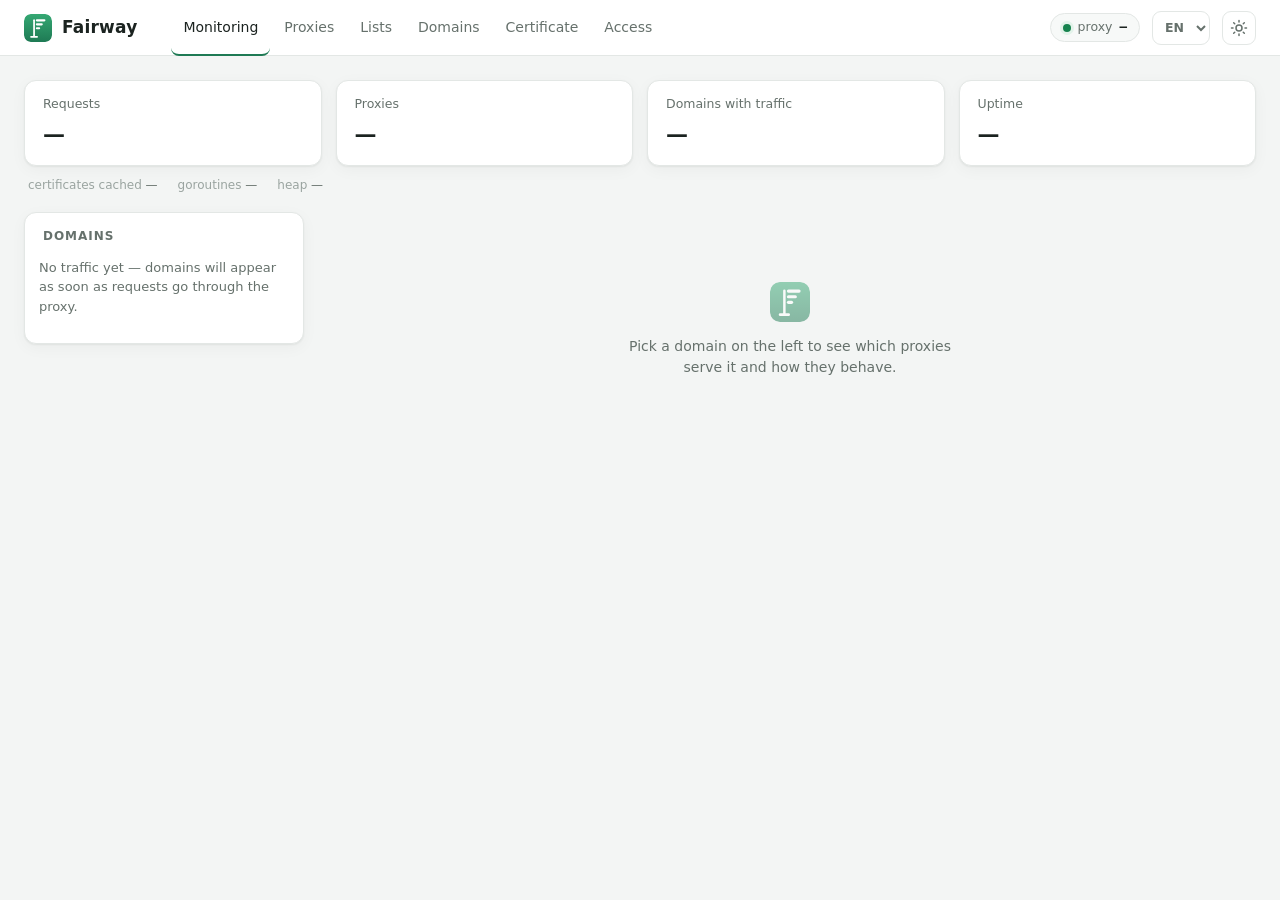
==== internal/admin/web/index.html @ c1be3224 "Ссылка с токеном снова работает: токен разбирается и на странице панели В 0.2.0 страница панели стал" ====
<!DOCTYPE html>
<html lang="en">
<head>
  <meta charset="utf-8">
  <meta name="viewport" content="width=device-width, initial-scale=1">
  <title>Fairway</title>
  <link rel="icon" type="image/svg+xml" href="icon.svg">
  <link rel="icon" type="image/png" sizes="32x32" href="favicon.png">
  <link rel="stylesheet" href="style.css">
  <script>
    // Theme is chosen before the first paint, otherwise the page flashes light.
    try {
      const saved = localStorage.getItem('fairway-theme');
      if (saved === 'dark' || saved === 'light') document.documentElement.dataset.theme = saved;
    } catch (e) {}
  </script>
</head>
<body>
  <!-- The sign-in screen. The panel shell is served without a token so that
       there is somewhere to type the password; it carries no data of its own. -->
  <div id="login" class="login-screen" hidden>
    <form class="login-card" id="login-form">
      <img class="login-icon" src="icon.svg" alt="">
      <h1>Fairway</h1>
      <p class="hint" id="login-lead" data-t>The panel is protected by a password.</p>
      <label class="field" id="login-password-field"><span data-t>Password</span>
        <input type="password" name="password" autocomplete="current-password">
      </label>
      <label class="field" id="login-token-field" hidden><span data-t>Token</span>
        <input type="password" name="token" autocomplete="off">
      </label>
      <p class="login-error" id="login-error" hidden></p>
      <button class="primary" type="submit" data-t>Sign in</button>
      <p class="hint" id="login-note" data-t>Or open the panel by the link with the token that fairway prints to the log on start.</p>
    </form>
  </div>

  <!-- The markup is written in English. Elements marked data-t (text),
       data-t-html (text with inline markup), data-t-placeholder and
       data-t-title are translated by i18n.js from the current text, which
       serves as the dictionary key. -->
  <header class="top">
    <a class="brand" href="#monitor">
      <img class="brand-icon" src="icon.svg" alt="">
      <span class="brand-name">Fairway</span>
      <span class="brand-version" id="version"></span>
    </a>
    <nav class="tabs">
      <button class="tab active" data-view="monitor" data-t>Monitoring</button>
      <button class="tab" data-view="proxies" data-t>Proxies</button>
      <button class="tab" data-view="lists" data-t>Lists</button>
      <button class="tab" data-view="rules" data-t>Domains</button>
      <button class="tab" data-view="cert" data-t>Certificate</button>
      <button class="tab" data-view="access" data-t>Access</button>
    </nav>
    <div class="top-right">
      <span class="chip live" data-t-title title="Proxy address: this is what goes into the browser or application settings">
        <i class="dot"></i> <span data-t>proxy</span> <b id="proxy-addr">—</b>
      </span>
      <select class="lang" id="lang-select" data-t-title title="Language of the panel and the log" aria-label="Language">
        <option value="en">EN</option>
        <option value="ru">RU</option>
      </select>
      <button class="icon-btn" id="theme-toggle" data-t-title title="Toggle theme" aria-label="Toggle theme">
        <svg class="sun" viewBox="0 0 24 24" width="18" height="18" fill="none" stroke="currentColor" stroke-width="2" stroke-linecap="round">
          <circle cx="12" cy="12" r="4"/><path d="M12 2v2M12 20v2M4.9 4.9l1.4 1.4M17.7 17.7l1.4 1.4M2 12h2M20 12h2M4.9 19.1l1.4-1.4M17.7 6.3l1.4-1.4"/>
        </svg>
        <svg class="moon" viewBox="0 0 24 24" width="18" height="18" fill="none" stroke="currentColor" stroke-width="2" stroke-linecap="round" stroke-linejoin="round">
          <path d="M21 12.8A9 9 0 1 1 11.2 3a7 7 0 0 0 9.8 9.8z"/>
        </svg>
      </button>
    </div>
  </header>

  <div id="config-error" class="banner error" hidden></div>
  <div id="config-readonly" class="banner notice" hidden data-t-html>
    The config was given with <code>-upstream</code> flags and there is nowhere to save it — the panel is read-only.
  </div>

  <!-- Monitoring -->
  <main id="view-monitor" class="page">
    <section class="tiles">
      <div class="tile"><span class="tile-label" data-t>Requests</span><b id="requests">—</b></div>
      <div class="tile"><span class="tile-label" data-t>Proxies</span><b id="proxies">—</b></div>
      <div class="tile"><span class="tile-label" data-t>Domains with traffic</span><b id="domains">—</b></div>
      <div class="tile"><span class="tile-label" data-t>Uptime</span><b id="uptime">—</b></div>
    </section>
    <p class="runtime">
      <span><span data-t>certificates cached</span> <b id="certs">—</b></span>
      <span><span data-t>goroutines</span> <b id="goroutines">—</b></span>
      <span><span data-t>heap</span> <b id="heap">—</b></span>
      <span id="ca-info"></span>
    </p>

    <div id="onboarding" class="card onboarding" hidden>
      <h2 data-t>Getting started</h2>
      <ol class="steps">
        <li id="step-proxies" data-t-html>
          <b>Add proxies.</b> The <a href="#proxies">Proxies</a> tab: one at a time or as a list from your provider's price sheet.
        </li>
        <li id="step-lists" data-t-html>
          <b>Group them into a list.</b> The <a href="#lists">Lists</a> tab: a list is a set of proxies within which Fairway picks the best one itself.
        </li>
        <li id="step-rules" data-t-html>
          <b>Bind domains to the list.</b> The <a href="#rules">Domains</a> tab: a rule for an exact domain, for <code>*.suffix</code>, or a default list for everything.
        </li>
        <li id="step-client">
          <span data-t-html><b>Send traffic.</b> Set the HTTP proxy in your browser or application to</span>
          <code id="onboarding-addr">—</code><span data-t>. As soon as requests flow, domains and measurements will appear here.</span>
        </li>
      </ol>
    </div>

    <div class="monitor-grid">
      <aside class="card domain-panel">
        <div class="card-head"><h2 data-t>Domains</h2><span class="hint" id="domains-count"></span></div>
        <p class="hint" id="domains-hint" data-t>No traffic yet — domains will appear as soon as requests go through the proxy.</p>
        <input class="filter domain-filter" id="domain-filter" type="search" data-t-placeholder placeholder="Search domains" hidden>
        <ul id="domain-list"></ul>
        <p class="hint" id="domains-empty" hidden data-t>Nothing matches the search.</p>
      </aside>

      <section class="detail">
        <div id="empty" class="empty">
          <img src="icon.svg" alt="" width="40" height="40">
          <p data-t>Pick a domain on the left to see which proxies serve it and how they behave.</p>
        </div>

        <div id="detail" hidden>
          <div class="detail-head">
            <h1 id="domain-title"></h1>
            <a class="ghost button-link small" id="rule-edit-link" href="#rules" data-t>Rule</a>
          </div>
          <div class="rule" id="rule"></div>

          <div class="card">
            <div class="card-head">
              <h2 data-t>Proxies for this domain</h2>
              <span class="hint" data-t>sorted by cost: best on top</span>
            </div>
            <div class="table-wrap">
              <table id="proxy-table">
                <thead>
                  <tr>
                    <th data-t>Proxy</th>
                    <th data-t>Status</th>
                    <th class="num" data-t data-t-title title="Connections right now">Now</th>
                    <th class="num" data-t data-t-title title="Average time to establish a connection to the target">Connect</th>
                    <th class="num" data-t data-t-title title="Average time to the first byte of the response">First byte</th>
                    <th class="num" data-t data-t-title title="Average download speed; measured on responses of 32 KB and above">Speed</th>
                    <th class="num" data-t data-t-title title="Share of failed requests">Errors</th>
                    <th class="num" data-t data-t-title title="How many seconds a 64 KB response would take through this proxy. Lower is better — this is the number the proxy is picked by">Cost</th>
                    <th class="num" data-t data-t-title title="Share of requests this proxy will get on the next pick, exploration included">Traffic share</th>
                  </tr>
                </thead>
                <tbody></tbody>
              </table>
            </div>
            <p class="hint table-note" data-t>A slow proxy stays in rotation with a small share. A banned one is switched off for this domain only and comes back by itself when the ban expires, or right away with “Unban”.</p>
          </div>

          <div class="card">
            <div class="card-head">
              <h2 data-t>Time to first byte</h2>
              <span class="hint" data-t>over recent requests, one line per proxy</span>
            </div>
            <div id="chart-wrap">
              <svg id="chart" preserveAspectRatio="none"></svg>
              <div id="chart-tip" class="chart-tip" hidden></div>
            </div>
            <div class="legend" id="legend"></div>
          </div>

          <div class="card">
            <div class="card-head"><h2 data-t>Live log</h2><span class="hint" data-t>last 40 requests, updates on its own</span></div>
            <div class="table-wrap">
              <table id="log-table">
                <thead>
                  <tr>
                    <th data-t>Time</th>
                    <th data-t>Proxy</th>
                    <th class="num" data-t>Status</th>
                    <th class="num" data-t>Connect</th>
                    <th class="num" data-t>First byte</th>
                    <th class="num" data-t>Size</th>
                    <th class="num" data-t>Total</th>
                  </tr>
                </thead>
                <tbody></tbody>
              </table>
            </div>
          </div>
        </div>
      </section>
    </div>
  </main>

  <!-- Proxies -->
  <div id="view-proxies" class="page settings" hidden>
    <div class="page-head">
      <h1 data-t>Proxies</h1>
      <span class="spacer"></span>
      <button class="primary" data-panel="proxy-form-card" data-t>Add proxy</button>
      <button data-panel="import-card" data-t>Import list</button>
      <button class="ghost reload-config" data-t>Re-read file</button>
    </div>
    <p class="page-lead"><span data-t>Upstreams that carry the traffic. On their own they are not assigned anywhere: first they are grouped into a list, and the list is bound to a domain. File:</span> <code class="config-note">config.json</code></p>

    <!-- Forms are collapsed above the table: with fifty proxies scrolling
         down to a form at the bottom every time gets old fast. -->
    <div class="card panel" id="proxy-form-card" hidden>
      <div class="card-head">
        <h2 id="proxy-form-title" data-t>Add proxy</h2>
        <span class="spacer"></span>
        <button type="button" class="ghost small" data-close="proxy-form-card" data-t>Close</button>
      </div>
      <form id="proxy-form">
        <div class="fields">
          <label class="field"><span data-t>Name</span>
            <input name="name" placeholder="p1" required>
          </label>
          <label class="field"><span data-t>Scheme</span>
            <select name="scheme">
              <option value="http">http</option>
              <option value="https">https</option>
              <option value="socks5">socks5</option>
            </select>
          </label>
          <label class="field field-wide"><span data-t>IP or host</span>
            <input name="host" placeholder="1.2.3.4" required>
          </label>
          <label class="field"><span data-t>Port</span>
            <input name="port" type="number" min="1" max="65535" placeholder="1080">
          </label>
        </div>
        <div class="fields">
          <label class="field"><span data-t>Login</span>
            <input name="login" data-t-placeholder placeholder="if required">
          </label>
          <label class="field"><span data-t>Password</span>
            <input name="password" type="password" data-t-placeholder placeholder="if required">
          </label>
          <label class="field"><span data-t>Country</span>
            <input name="country" placeholder="US" size="5">
          </label>
          <label class="field field-wide"><span data-t>Comment</span>
            <input name="comment" data-t-placeholder placeholder="e.g. paid until December">
          </label>
        </div>
        <div class="form-actions">
          <button class="primary" data-t>Save</button>
          <button type="button" class="ghost" id="proxy-form-cancel" hidden data-t>Cancel</button>
          <span class="hint" data-t-html>A whole connection string — <code>socks5://user:pass@1.2.3.4:1080</code> — can be pasted into “IP or host”, it will be split into fields.</span>
        </div>
      </form>
    </div>

    <div class="card panel" id="import-card" hidden>
      <div class="card-head">
        <h2 data-t>Import list</h2>
        <span class="spacer"></span>
        <button type="button" class="ghost small" data-close="import-card" data-t>Close</button>
      </div>
      <p class="hint" data-t-html>One proxy per line. Understands <code>1.2.3.4:1080</code>, <code>1.2.3.4:1080:login:password</code>, <code>login:password@1.2.3.4:1080</code> and full URLs with a scheme. Empty lines and lines starting with <code>#</code> are skipped.</p>
      <form id="import-form">
        <textarea name="text" rows="8" spellcheck="false"
          placeholder="1.2.3.4:1080:bob:secret&#10;5.6.7.8:1080:bob:secret&#10;socks5://9.9.9.9:9050"></textarea>
        <div class="fields">
          <label class="field"><span data-t>Default scheme</span>
            <select name="scheme">
              <option value="http">http</option>
              <option value="https">https</option>
              <option value="socks5">socks5</option>
            </select>
          </label>
          <label class="field"><span data-t>Name prefix</span>
            <input name="prefix" placeholder="proxy" size="10">
          </label>
          <label class="field"><span data-t>Country</span>
            <input name="country" placeholder="US" size="5">
          </label>
          <label class="field field-wide"><span data-t>Comment</span>
            <input name="comment" data-t-placeholder placeholder="shared by the whole batch">
          </label>
          <label class="field"><span data-t>Straight into list</span>
            <select name="list" id="import-list-select"></select>
          </label>
        </div>
        <div class="form-actions">
          <button class="primary" data-t>Import</button>
        </div>
      </form>
      <div id="import-result" hidden></div>
    </div>

    <div class="card">
      <div class="card-head">
        <h2 data-t>Configured proxies</h2>
        <span class="hint" id="proxy-count"></span>
        <input class="filter" id="proxy-filter" type="search" data-t-placeholder placeholder="Search: name, address, country, comment">
      </div>
      <div class="bulk" id="bulk-bar" hidden>
        <span class="bulk-count"><span data-t>Selected</span> <b id="bulk-count">0</b></span>
        <input list="list-names" id="bulk-list" data-t-placeholder placeholder="list name">
        <datalist id="list-names"></datalist>
        <button type="button" id="bulk-add" class="small" data-t>Add to list</button>
        <button type="button" id="bulk-remove" class="ghost small" data-t>Remove from list</button>
        <span class="spacer"></span>
        <button type="button" id="bulk-delete" class="ghost danger small" data-t>Delete selected</button>
        <button type="button" id="bulk-clear" class="ghost small" data-t>Clear selection</button>
      </div>
      <div class="table-wrap">
        <table id="cfg-proxies">
          <thead>
            <tr>
              <th class="check"><input type="checkbox" id="proxy-check-all" data-t-title title="Select all shown"></th>
              <th data-t>Name</th><th data-t>Scheme</th><th data-t>Address</th><th class="num" data-t>Port</th>
              <th data-t>Login</th><th data-t>Country</th><th data-t>In lists</th><th data-t>Comment</th><th></th>
            </tr>
          </thead>
          <tbody></tbody>
        </table>
      </div>
    </div>
  </div>

  <!-- Lists -->
  <div id="view-lists" class="page settings" hidden>
    <div class="page-head">
      <h1 data-t>Lists</h1>
      <span class="spacer"></span>
      <button class="primary" data-panel="list-form-card" data-t>Create list</button>
      <button class="ghost reload-config" data-t>Re-read file</button>
    </div>
    <p class="page-lead" data-t>A list is a set of proxies assigned to a domain. Within a list Fairway picks which proxy to use by itself and rebalances as measurements come in.</p>

    <div class="card panel" id="list-form-card" hidden>
      <div class="card-head">
        <h2 id="list-form-title" data-t>Create list</h2>
        <span class="spacer"></span>
        <button type="button" class="ghost small" data-close="list-form-card" data-t>Close</button>
      </div>
      <form id="list-form">
        <div class="fields">
          <label class="field field-wide"><span data-t>List name</span>
            <input name="name" placeholder="residential" required>
          </label>
        </div>
        <p class="hint" id="list-rename-hint" hidden data-t>The name can be changed: references in domain rules and the default list are updated automatically.</p>

        <div class="members-head">
          <span data-t>Proxies in the list</span>
          <span class="count" id="members-count"></span>
          <span class="spacer"></span>
          <input class="filter" id="members-filter" type="search" data-t-placeholder placeholder="Search">
          <button type="button" class="ghost small" id="members-all" data-t>Select all</button>
          <button type="button" class="ghost small" id="members-none" data-t>Clear all</button>
        </div>
        <div id="list-members" class="members"></div>

        <div class="form-actions">
          <button class="primary" data-t>Save list</button>
          <button type="button" class="ghost" id="list-form-cancel" hidden data-t>Cancel</button>
        </div>
      </form>
    </div>

    <div class="card">
      <div class="card-head">
        <h2 data-t>Lists</h2>
        <span class="hint" id="list-count"></span>
        <input class="filter" id="list-filter" type="search" data-t-placeholder placeholder="Search: list name or a proxy in it">
      </div>
      <div class="table-wrap">
        <table id="cfg-lists">
          <thead><tr><th data-t>List</th><th data-t>Proxies</th><th class="num" data-t>Count</th><th data-t>Used by</th><th></th></tr></thead>
          <tbody></tbody>
        </table>
      </div>
    </div>
  </div>

  <!-- Domains -->
  <div id="view-rules" class="page settings" hidden>
    <div class="page-head">
      <h1 data-t>Domains</h1>
      <span class="spacer"></span>
      <button class="primary" data-panel="rule-form-card" data-t>Add rule</button>
      <button data-panel="defaults-card" data-t>General settings</button>
      <button class="ghost reload-config" data-t>Re-read file</button>
    </div>
    <p class="page-lead" data-t-html>A rule says which list serves a domain. Matching goes from specific to general: exact name → longest <code>*.suffix</code> → <code>*</code> → general settings.</p>

    <div class="card panel" id="rule-form-card" hidden>
      <div class="card-head">
        <h2 id="rule-form-title" data-t>Add rule</h2>
        <span class="spacer"></span>
        <button type="button" class="ghost small" data-close="rule-form-card" data-t>Close</button>
      </div>
      <form id="rule-form">
        <div class="fields">
          <label class="field field-wide"><span data-t>Pattern</span>
            <input name="pattern" data-t-placeholder placeholder="example.com or *.example.com" required>
          </label>
          <label class="field"><span data-t>List</span>
            <select name="list" id="rule-list-select" required></select>
          </label>
          <label class="toggle"><input type="checkbox" name="mitm"> <span data-t>decrypt TLS</span></label>
        </div>
        <div class="fields">
          <label class="field"><span data-t>Proxies at once</span>
            <input name="max_parallel_proxies" type="number" min="-1" data-t-placeholder placeholder="0 — as in general">
          </label>
          <label class="field"><span data-t>Connections per proxy</span>
            <input name="max_conns_per_proxy" type="number" min="-1" data-t-placeholder placeholder="0 — as in general">
          </label>
          <label class="field"><span data-t>Ban</span>
            <input name="ban_duration" placeholder="5m" size="8">
          </label>
        </div>
        <div class="form-actions">
          <button class="primary" data-t>Save rule</button>
          <button type="button" class="ghost" id="rule-form-cancel" hidden data-t>Cancel</button>
          <span class="hint" data-t-html>Zero in a limit means “take from general settings”, −1 means “unlimited”. Ban is a Go duration: <code>5m</code>, <code>1h30m</code>.</span>
        </div>
      </form>
    </div>

    <div class="card panel" id="defaults-card" hidden>
      <div class="card-head">
        <h2 data-t>General settings</h2>
        <span class="spacer"></span>
        <button type="button" class="ghost small" data-close="defaults-card" data-t>Close</button>
      </div>
      <p class="hint" data-t>Apply to domains without a rule of their own and fill in wherever a rule has a zero.</p>
      <form id="defaults-form">
        <div class="fields">
          <label class="field"><span data-t>Default list</span>
            <select name="list" id="defaults-list-select"></select>
          </label>
          <label class="toggle"><input type="checkbox" name="allow_direct"> <span data-t>allow direct</span></label>
          <label class="toggle"><input type="checkbox" name="mitm"> <span data-t>decrypt TLS</span></label>
        </div>
        <div class="fields">
          <label class="field"><span data-t>Proxies at once</span>
            <input name="max_parallel_proxies" type="number" min="-1">
          </label>
          <label class="field"><span data-t>Connections per proxy</span>
            <input name="max_conns_per_proxy" type="number" min="-1">
          </label>
          <label class="field"><span data-t>Ban</span>
            <input name="ban_duration" placeholder="5m" size="8">
          </label>
        </div>
        <div class="form-actions">
          <button class="primary" data-t>Save</button>
          <span class="hint" data-t>Without “allow direct” a domain with no rule gets a 503 — which is better than silently leaving from your real IP.</span>
        </div>
      </form>
    </div>

    <div class="card">
      <div class="card-head">
        <h2 data-t>Rules</h2>
        <span class="hint" id="rule-count"></span>
        <input class="filter" id="rule-filter" type="search" data-t-placeholder placeholder="Search: pattern or list">
      </div>
      <div class="table-wrap">
        <table id="cfg-domains">
          <thead>
            <tr>
              <th data-t>Pattern</th><th data-t>List</th><th>TLS</th>
              <th class="num" data-t data-t-title title="How many different proxies from the list work on the domain at the same time">Proxies at once</th>
              <th class="num" data-t data-t-title title="How many connections one proxy holds">Connections</th>
              <th data-t>Ban</th><th></th>
            </tr>
          </thead>
          <tbody></tbody>
        </table>
      </div>
    </div>
  </div>

  <!-- Certificate -->
  <div id="view-cert" class="page settings" hidden>
    <div class="page-head">
      <h1 data-t>Root certificate</h1>
      <span class="spacer"></span>
      <a class="button-link" href="ca" download data-t>Download .crt</a>
    </div>
    <p class="page-lead" data-t>Needed only for MITM mode: for the browser not to complain about a substituted site certificate, the machine must trust our root. It is created on first start and is unique to every installation — it is not built into the binary, otherwise the private key would be shared by everyone.</p>

    <div class="card">
      <div class="card-head"><h2 data-t>This certificate</h2><span id="cert-state"></span></div>
      <dl class="facts-list">
        <dt data-t>Issued to</dt><dd id="cert-subject">—</dd>
        <dt data-t>Valid until</dt><dd id="cert-until">—</dd>
        <dt data-t>SHA-256 fingerprint</dt><dd class="mono" id="cert-fingerprint">—</dd>
        <dt data-t>SHA-1 fingerprint</dt><dd class="mono" id="cert-thumbprint">—</dd>
        <dt data-t>Store</dt><dd id="cert-store">—</dd>
      </dl>
    </div>

    <div class="card">
      <h2 data-t>Install on this machine</h2>
      <p class="hint" id="cert-hint" data-t>Installed into the current user's store, no administrator rights needed.</p>
      <div class="form-actions">
        <button class="primary" id="cert-install" data-t>Install into system</button>
        <button class="ghost danger" id="cert-uninstall" data-t>Remove from system</button>
      </div>
      <p class="hint" data-t>After installation the machine will trust any certificate signed by this key. When fairway is no longer needed, remove the certificate with the same button.</p>
    </div>

    <div class="card">
      <h2 data-t>Other machines on the network</h2>
      <p class="hint" data-t>Download the .crt and import it into “Trusted Root Certification Authorities”. In a domain this is rolled out by group policy. Firefox, Java and Python keep their own stores — add it there separately.</p>
    </div>
  </div>

  <!-- Access -->
  <div id="view-access" class="page settings" hidden>
    <div class="page-head">
      <h1 data-t>Access to the panel</h1>
      <span class="spacer"></span>
      <button class="ghost" id="logout" data-t>Sign out</button>
    </div>
    <p class="page-lead" data-t>Two ways in, and both work at once: the link with a token that fairway prints to the log on start, and a password you set here. The password lives in the config as a hash and survives a restart, unlike the token, which is new on every start unless it is fixed by the -admin-token flag.</p>

    <div class="card">
      <div class="card-head"><h2 data-t>Password</h2><span id="password-state" class="hint"></span></div>
      <form id="password-form">
        <div class="fields">
          <label class="field"><span data-t>New password</span>
            <input type="password" name="password" autocomplete="new-password" minlength="8">
          </label>
          <label class="field"><span data-t>Repeat</span>
            <input type="password" name="repeat" autocomplete="new-password" minlength="8">
          </label>
        </div>
        <p class="hint" data-t>At least 8 characters. Everyone signed in with the old password will have to sign in again.</p>
        <div class="form-actions">
          <button class="primary" type="submit" data-t>Save password</button>
          <button class="ghost danger" type="button" id="password-clear" data-t>Remove password</button>
        </div>
      </form>
    </div>

    <div class="card">
      <h2 data-t>Token</h2>
      <p class="hint" data-t-html>The link with the token is printed to the log at every start: <code>admin panel: http://…/?token=…</code>. Opening it saves the token into a cookie, so it is needed only once. A permanent token is set by the <code>-admin-token</code> flag.</p>
    </div>
  </div>

  <div id="toast" class="toast" hidden></div>

  <script src="i18n.js"></script>
  <script src="app.js"></script>
</body>
</html>
---- internal/admin/web/style.css ----
/* Панель Fairway.
   Светлая тема по умолчанию, тёмная — по системной настройке или кнопкой в
   шапке (html[data-theme]). Все цвета — токены ниже; в разметке и JS
   ни одного hex-значения, кроме палитры графика. */

:root {
  color-scheme: light;
  --bg: #f3f5f4;
  --panel: #ffffff;
  --panel-2: #f7f9f8;
  --line: #e3e7e5;
  --line-strong: #cfd6d2;
  --text: #1b2320;
  --muted: #66716c;
  --faint: #9aa4a0;

  --accent: #1e7a54;
  --accent-strong: #176645;
  --accent-soft: #e4f3ec;
  --accent-ink: #ffffff;

  --ok: #16834e;
  --ok-soft: #e3f3ea;
  --warn: #a8690f;
  --warn-soft: #fbf0d9;
  --bad: #c22f2f;
  --bad-soft: #fde7e7;
  --info-soft: #e8f0fb;

  --shadow: 0 1px 2px rgba(18, 28, 24, .06), 0 4px 16px rgba(18, 28, 24, .04);
  --radius: 12px;
  --mono: ui-monospace, "Cascadia Mono", Consolas, "SF Mono", monospace;
}

@media (prefers-color-scheme: dark) {
  :root:not([data-theme="light"]) {
    color-scheme: dark;
    --bg: #111615;
    --panel: #191f1d;
    --panel-2: #1f2725;
    --line: #29322f;
    --line-strong: #3a4541;
    --text: #e6ebe8;
    --muted: #98a39e;
    --faint: #6b7671;
    --accent: #3fbf85;
    --accent-strong: #5ccf98;
    --accent-soft: rgba(63, 191, 133, .14);
    --accent-ink: #0d1f17;
    --ok: #4cc38a;
    --ok-soft: rgba(76, 195, 138, .14);
    --warn: #e2b04a;
    --warn-soft: rgba(226, 176, 74, .14);
    --bad: #f07272;
    --bad-soft: rgba(240, 114, 114, .14);
    --info-soft: rgba(77, 163, 255, .12);
    --shadow: 0 1px 2px rgba(0, 0, 0, .3);
  }
}

:root[data-theme="dark"] {
  color-scheme: dark;
  --bg: #111615;
  --panel: #191f1d;
  --panel-2: #1f2725;
  --line: #29322f;
  --line-strong: #3a4541;
  --text: #e6ebe8;
  --muted: #98a39e;
  --faint: #6b7671;
  --accent: #3fbf85;
  --accent-strong: #5ccf98;
  --accent-soft: rgba(63, 191, 133, .14);
  --accent-ink: #0d1f17;
  --ok: #4cc38a;
  --ok-soft: rgba(76, 195, 138, .14);
  --warn: #e2b04a;
  --warn-soft: rgba(226, 176, 74, .14);
  --bad: #f07272;
  --bad-soft: rgba(240, 114, 114, .14);
  --info-soft: rgba(77, 163, 255, .12);
  --shadow: 0 1px 2px rgba(0, 0, 0, .3);
}

* { box-sizing: border-box; }

/* Атрибут hidden браузер реализует как display:none в своей таблице стилей,
   а она проигрывает любому авторскому правилу. У нас блоки с display:grid и
   display:flex — без этой строки они бы не прятались вовсе. Единственное
   место в файле, где !important оправдан. */
[hidden] { display: none !important; }

html { height: 100%; }

body {
  margin: 0;
  min-height: 100%;
  background: var(--bg);
  color: var(--text);
  font: 14px/1.5 system-ui, "Segoe UI", Roboto, sans-serif;
  -webkit-font-smoothing: antialiased;
}

a { color: var(--accent); text-decoration: none; }
a:hover { text-decoration: underline; }
code { font-family: var(--mono); font-size: 12.5px; background: var(--panel-2); padding: 1px 5px; border-radius: 5px; }
.hint { color: var(--muted); font-size: 13px; }
.muted { color: var(--muted); }
.mono { font-family: var(--mono); }
.spacer { flex: 1; }

/* --- шапка --- */

.top {
  position: sticky;
  top: 0;
  z-index: 10;
  display: flex;
  align-items: center;
  gap: 24px;
  padding: 0 24px;
  height: 56px;
  background: var(--panel);
  border-bottom: 1px solid var(--line);
}

.brand { display: flex; align-items: center; gap: 10px; color: var(--text); }
.brand:hover { text-decoration: none; }
.brand-icon { width: 28px; height: 28px; border-radius: 7px; }
.brand-name { font-size: 17px; font-weight: 650; letter-spacing: .2px; }
.brand-version { color: var(--faint); font-size: 12px; font-family: var(--mono); }

.tabs { display: flex; gap: 2px; height: 100%; }

.tab {
  background: none;
  border: none;
  border-bottom: 2px solid transparent;
  color: var(--muted);
  padding: 0 12px;
  height: 56px;
  cursor: pointer;
  font: inherit;
  font-size: 14px;
  font-weight: 500;
  transition: color .12s;
}

.tab:hover { color: var(--text); }
.tab.active { color: var(--text); border-bottom-color: var(--accent); }

.top-right { margin-left: auto; display: flex; align-items: center; gap: 12px; }

.chip {
  display: inline-flex;
  align-items: center;
  gap: 7px;
  background: var(--panel-2);
  border: 1px solid var(--line);
  border-radius: 999px;
  padding: 4px 12px;
  font-size: 12.5px;
  color: var(--muted);
}

.chip b { color: var(--text); font-family: var(--mono); font-weight: 600; }
.chip .dot { width: 8px; height: 8px; border-radius: 50%; background: var(--ok); box-shadow: 0 0 0 3px var(--ok-soft); }

.lang {
  height: 34px;
  padding: 0 8px;
  border-radius: 9px;
  font-size: 12.5px;
  font-weight: 600;
  color: var(--muted);
  border-color: var(--line);
  background: none;
  cursor: pointer;
}

.lang:hover { color: var(--text); background: var(--panel-2); }

.icon-btn {
  display: inline-flex;
  align-items: center;
  justify-content: center;
  width: 34px;
  height: 34px;
  padding: 0;
  border-radius: 9px;
  background: none;
  border: 1px solid var(--line);
  color: var(--muted);
}

.icon-btn:hover { color: var(--text); background: var(--panel-2); }
.icon-btn .moon { display: none; }
:root[data-theme="dark"] .icon-btn .sun { display: none; }
:root[data-theme="dark"] .icon-btn .moon { display: block; }
@media (prefers-color-scheme: dark) {
  :root:not([data-theme="light"]) .icon-btn .sun { display: none; }
  :root:not([data-theme="light"]) .icon-btn .moon { display: block; }
}

/* --- страницы --- */

.page { padding: 24px; max-width: 1400px; margin: 0 auto; }
.settings { max-width: 1040px; padding-bottom: 80px; }

.page-head { display: flex; align-items: center; gap: 16px; margin-bottom: 6px; }
.page-head h1 { margin: 0; font-size: 22px; font-weight: 650; }
.page-lead { color: var(--muted); font-size: 13.5px; margin: 0 0 20px; max-width: 72ch; }

h1 { font-size: 20px; margin: 0; font-weight: 650; }
h2 { font-size: 12px; text-transform: uppercase; letter-spacing: .08em; color: var(--muted); margin: 0; font-weight: 600; }

/* Карточка — единица чтения на странице: таблица и форма не сливаются
   в сплошную простыню. */
.card {
  background: var(--panel);
  border: 1px solid var(--line);
  border-radius: var(--radius);
  padding: 18px 20px;
  margin-bottom: 18px;
  box-shadow: var(--shadow);
}

.card > h2 { margin-bottom: 14px; }

/* Раскрывающаяся форма над таблицей: отмечена полосой слева, чтобы было
   видно, что это временная панель, а не постоянная часть страницы. */
.panel { border-left: 3px solid var(--accent); }
.page-head button[data-panel].open { background: var(--accent-soft); border-color: var(--accent); color: var(--accent-strong); }

.card-head {
  display: flex;
  align-items: baseline;
  gap: 12px;
  margin-bottom: 12px;
}

.card-head h2 { margin: 0; }
.card-head .filter { margin-left: auto; }

.banner {
  border-radius: 10px;
  padding: 11px 14px;
  margin: 16px 24px 0;
  font-size: 13px;
  white-space: pre-wrap;
}

.banner.error { background: var(--bad-soft); border: 1px solid var(--bad); color: var(--bad); }
.banner.notice { background: var(--warn-soft); border: 1px solid var(--warn); color: var(--warn); }

/* --- мониторинг --- */

.tiles {
  display: grid;
  grid-template-columns: repeat(4, 1fr);
  gap: 14px;
}

.tile {
  background: var(--panel);
  border: 1px solid var(--line);
  border-radius: var(--radius);
  padding: 14px 18px;
  box-shadow: var(--shadow);
  display: flex;
  flex-direction: column;
  gap: 4px;
}

.tile-label { color: var(--muted); font-size: 12.5px; }
.tile b { font-size: 22px; font-weight: 650; font-variant-numeric: tabular-nums; letter-spacing: -.01em; }

.runtime {
  display: flex;
  flex-wrap: wrap;
  gap: 6px 20px;
  margin: 10px 4px 18px;
  color: var(--faint);
  font-size: 12px;
}

.runtime b { color: var(--muted); font-weight: 500; }

.onboarding { border-color: var(--accent); background: linear-gradient(0deg, var(--panel), var(--panel)), var(--accent-soft); }
.onboarding h2 { color: var(--accent); }
.steps { margin: 12px 0 0; padding-left: 22px; display: grid; gap: 10px; max-width: 80ch; }
.steps li { padding-left: 4px; }
.steps li.done { color: var(--muted); }
.steps li.done b { color: var(--muted); text-decoration: line-through; }
.steps li.done::marker { color: var(--ok); }
.steps li.next::marker { color: var(--accent); font-weight: 700; }
.steps b { font-weight: 600; }

.monitor-grid {
  display: grid;
  grid-template-columns: 280px minmax(0, 1fr);
  gap: 20px;
  align-items: start;
}

.domain-panel { position: sticky; top: 76px; padding: 14px; }
.domain-panel .card-head { margin-bottom: 8px; padding: 0 4px; }
.domain-filter { width: 100%; min-width: 0; margin-bottom: 8px; }
#domains-empty { padding: 6px 10px; margin: 0; }

#domain-list { list-style: none; margin: 0; padding: 0; }

#domain-list li {
  padding: 8px 10px;
  border-radius: 8px;
  cursor: pointer;
  display: flex;
  justify-content: space-between;
  gap: 8px;
  align-items: baseline;
}

#domain-list li:hover { background: var(--panel-2); }
#domain-list li.active { background: var(--accent-soft); }
#domain-list li.active .name { color: var(--accent-strong); font-weight: 600; }
#domain-list .name { font-family: var(--mono); font-size: 13px; overflow-wrap: anywhere; }
#domain-list .count { color: var(--muted); font-size: 12px; white-space: nowrap; }
#domain-list .count.status-ban { color: var(--bad); }

.empty {
  color: var(--muted);
  padding: 70px 20px;
  text-align: center;
  display: flex;
  flex-direction: column;
  align-items: center;
  gap: 14px;
}

.empty img { opacity: .5; border-radius: 10px; }
.empty p { margin: 0; max-width: 40ch; }

.detail-head { display: flex; align-items: center; gap: 14px; margin-bottom: 8px; }
.detail-head h1 { font-family: var(--mono); font-size: 20px; }

.rule { display: flex; flex-wrap: wrap; gap: 8px; margin-bottom: 18px; }

.rule .chip { background: var(--panel); }
.rule .chip b { font-family: inherit; }

.table-wrap { overflow-x: auto; margin: 0 -20px; padding: 0 20px; }

table { width: 100%; border-collapse: collapse; }

th, td {
  padding: 9px 10px;
  text-align: left;
  border-bottom: 1px solid var(--line);
  font-size: 13px;
  vertical-align: middle;
}

th {
  color: var(--muted);
  font-weight: 500;
  font-size: 12px;
  white-space: nowrap;
  padding-top: 2px;
}

th[title] { cursor: help; text-decoration: underline dotted var(--line-strong); text-underline-offset: 3px; }
tr:last-child td { border-bottom: none; }
tbody tr:hover td { background: var(--panel-2); }
.num { text-align: right; font-variant-numeric: tabular-nums; font-family: var(--mono); }
td.name { font-family: var(--mono); font-weight: 500; }
td .sub { display: block; color: var(--muted); font-size: 11.5px; font-family: var(--mono); font-weight: 400; margin-top: 1px; }
td.dim { color: var(--faint); }
.table-note { margin: 12px 0 0; }
th.check, td.check { width: 1%; padding-right: 4px; }

.badge {
  display: inline-flex;
  align-items: center;
  gap: 6px;
  padding: 2px 9px 2px 7px;
  border-radius: 999px;
  font-size: 12px;
  white-space: nowrap;
  font-weight: 500;
}

.badge::before { content: ""; width: 7px; height: 7px; border-radius: 50%; background: currentColor; }
.badge.ok { background: var(--ok-soft); color: var(--ok); }
.badge.warn { background: var(--warn-soft); color: var(--warn); }
.badge.bad { background: var(--bad-soft); color: var(--bad); }
.badge.idle { background: var(--panel-2); color: var(--muted); }
.badge.info { background: var(--info-soft); color: var(--muted); }

.share { display: flex; flex-direction: column; align-items: flex-end; gap: 4px; }
.bar { height: 5px; border-radius: 3px; background: var(--line); width: 90px; overflow: hidden; }
.bar i { display: block; height: 100%; border-radius: 3px; }

td .unban { margin-top: 5px; }

#chart-wrap { position: relative; }
#chart { width: 100%; height: 200px; display: block; }

.chart-tip {
  position: absolute;
  pointer-events: none;
  background: var(--panel);
  border: 1px solid var(--line-strong);
  border-radius: 8px;
  padding: 6px 10px;
  font-size: 12px;
  box-shadow: var(--shadow);
  white-space: nowrap;
  z-index: 2;
}

.chart-tip .t { color: var(--muted); margin-bottom: 2px; }
.chart-tip .row { display: flex; align-items: center; gap: 6px; }
.chart-tip .row b { margin-left: auto; font-family: var(--mono); font-weight: 500; }

.legend { display: flex; flex-wrap: wrap; gap: 6px 16px; margin-top: 10px; font-size: 12.5px; }
.legend span { display: flex; align-items: center; gap: 6px; font-family: var(--mono); }
.legend i { width: 12px; height: 3px; border-radius: 2px; display: inline-block; }

.status-err { color: var(--bad); }
.status-ban { color: var(--warn); }

/* --- формы --- */

.fields {
  display: flex;
  flex-wrap: wrap;
  gap: 14px 16px;
  align-items: flex-end;
}

.fields + .fields { margin-top: 14px; }

/* Подпись над полем, а не сбоку: иначе форма из восьми полей расползается
   в нечитаемую строку. */
.field {
  display: flex;
  flex-direction: column;
  gap: 5px;
  color: var(--muted);
  font-size: 12.5px;
}

.field input, .field select { min-width: 0; color: var(--text); }
.field-wide { flex: 1 1 260px; }

.toggle {
  display: flex;
  align-items: center;
  gap: 8px;
  color: var(--text);
  font-size: 13.5px;
  padding-bottom: 8px;
  cursor: pointer;
}

.form-actions {
  display: flex;
  align-items: center;
  flex-wrap: wrap;
  gap: 10px;
  margin-top: 18px;
  padding-top: 16px;
  border-top: 1px solid var(--line);
}

.form-actions .hint { margin: 0; }

input, select, button, textarea {
  background: var(--panel);
  border: 1px solid var(--line-strong);
  color: var(--text);
  border-radius: 8px;
  padding: 7px 10px;
  font: inherit;
  font-size: 13.5px;
}

input::placeholder, textarea::placeholder { color: var(--faint); }
input[type="number"] { width: 100%; }
input[type="checkbox"] { width: 16px; height: 16px; padding: 0; accent-color: var(--accent); cursor: pointer; margin: 0; }
input:focus, select:focus, textarea:focus { outline: none; border-color: var(--accent); box-shadow: 0 0 0 3px var(--accent-soft); }

button {
  cursor: pointer;
  border-color: var(--line-strong);
  background: var(--panel);
  padding: 7px 16px;
  font-weight: 500;
  transition: background .12s, border-color .12s;
}

button:hover { background: var(--panel-2); }
button.primary { background: var(--accent); border-color: var(--accent); color: var(--accent-ink); }
button.primary:hover { background: var(--accent-strong); border-color: var(--accent-strong); }
button.ghost { background: none; border-color: var(--line); color: var(--muted); }
button.ghost:hover { background: var(--panel-2); color: var(--text); }
button.danger { color: var(--bad); border-color: var(--bad-soft); }
button.danger:hover { background: var(--bad-soft); color: var(--bad); }
button.small, .button-link.small { padding: 4px 12px; font-size: 12.5px; }
button:disabled { opacity: .45; cursor: not-allowed; }
button:disabled:hover { background: var(--panel); }
button.primary:disabled:hover { background: var(--accent); }

.button-link {
  display: inline-block;
  border: 1px solid var(--line-strong);
  background: var(--panel);
  color: var(--text);
  border-radius: 8px;
  padding: 7px 16px;
  font-size: 13.5px;
  font-weight: 500;
}

.button-link:hover { background: var(--panel-2); text-decoration: none; }
.button-link.ghost { border-color: var(--line); color: var(--muted); }

td.actions { white-space: nowrap; text-align: right; width: 1%; }
td.actions button { padding: 4px 12px; font-size: 12.5px; margin-left: 6px; }

/* --- массовые действия над прокси --- */

.bulk {
  display: flex;
  align-items: center;
  flex-wrap: wrap;
  gap: 10px;
  padding: 10px 14px;
  margin-bottom: 12px;
  border-radius: 10px;
  background: var(--accent-soft);
  border: 1px solid var(--accent);
  font-size: 13px;
}

.bulk-count b { font-variant-numeric: tabular-nums; }
.bulk input { width: 180px; padding: 4px 10px; font-size: 13px; }

/* --- выбор прокси в лист --- */

.members-head { display: flex; align-items: center; gap: 10px; margin: 16px 0 8px; font-size: 13.5px; font-weight: 500; }
.members-head .count { color: var(--muted); font-size: 12px; font-weight: 400; }
.members-head .filter { min-width: 160px; }

/* Столбиком, а не сеткой: строку с адресом и комментарием глазами читать
   удобнее, чем плитку из имён. */
.members {
  border: 1px solid var(--line);
  border-radius: 10px;
  overflow: hidden;
  max-height: 340px;
  overflow-y: auto;
}

.members .member {
  display: flex;
  align-items: center;
  gap: 12px;
  padding: 9px 14px;
  border-bottom: 1px solid var(--line);
  cursor: pointer;
  transition: background .1s;
}

.members .member:last-child { border-bottom: none; }
.members .member:hover { background: var(--panel-2); }
.members .member.checked { background: var(--accent-soft); }
.members .member-name { font-family: var(--mono); font-size: 13px; min-width: 120px; font-weight: 500; }
.members .member-where { color: var(--muted); font-size: 12px; font-family: var(--mono); }
.members .member-note { color: var(--muted); font-size: 12px; margin-left: auto; text-align: right; }
.members .empty-note { padding: 14px; color: var(--muted); font-size: 13px; }

.flag {
  background: var(--panel-2);
  border: 1px solid var(--line);
  border-radius: 5px;
  padding: 0 6px;
  font-size: 11px;
  color: var(--muted);
  letter-spacing: .04em;
  font-family: var(--mono);
}

.list-tag {
  display: inline-block;
  background: var(--panel-2);
  border: 1px solid var(--line);
  border-radius: 5px;
  padding: 0 6px;
  font-size: 11.5px;
  color: var(--muted);
  margin: 1px 4px 1px 0;
}

.empty-cell { color: var(--muted); padding: 18px 10px; }

/* --- поиск и импорт --- */

.filter { min-width: 240px; padding: 5px 10px; font-size: 12.5px; }

textarea {
  width: 100%;
  resize: vertical;
  font-family: var(--mono);
  font-size: 12.5px;
  line-height: 1.6;
  margin-bottom: 12px;
}

#import-result { margin-top: 14px; font-size: 13px; }
.import-ok { color: var(--ok); margin: 0 0 8px; }
.import-warn { color: var(--warn); margin: 0 0 8px; }

.import-issue {
  display: flex;
  gap: 10px;
  align-items: baseline;
  padding: 4px 0;
  border-top: 1px solid var(--line);
  font-size: 12px;
}

/* --- страница сертификата --- */

.facts-list {
  display: grid;
  grid-template-columns: 190px 1fr;
  gap: 8px 20px;
  margin: 0;
  font-size: 13.5px;
}

.facts-list dt { color: var(--muted); }
.facts-list dd { margin: 0; }
.facts-list dd.mono { font-family: var(--mono); font-size: 12px; overflow-wrap: anywhere; }

/* --- уведомление --- */

.toast {
  position: fixed;
  left: 50%;
  bottom: 28px;
  transform: translateX(-50%);
  background: var(--text);
  color: var(--bg);
  padding: 9px 16px;
  border-radius: 10px;
  font-size: 13px;
  box-shadow: 0 8px 24px rgba(0, 0, 0, .2);
  z-index: 20;
}

/* --- адаптив --- */

@media (max-width: 1000px) {
  .tiles { grid-template-columns: repeat(2, 1fr); }
  .monitor-grid { grid-template-columns: 1fr; }
  .domain-panel { position: static; }
}

@media (max-width: 760px) {
  .top { height: auto; flex-wrap: wrap; padding: 10px 16px; gap: 8px 16px; }
  .tabs { order: 3; flex-basis: 100%; overflow-x: auto; height: 40px; }
  .tab { height: 40px; }
  .page { padding: 16px; }
  .chip { display: none; }
}

/* Экран входа. Отдельный слой поверх панели: под ним уже отрисованная,
   но пустая разметка, и показывать её без данных незачем. */
.login-screen {
  position: fixed;
  inset: 0;
  z-index: 50;
  display: grid;
  place-items: center;
  padding: 24px;
  background: var(--bg);
}

.login-card {
  width: min(360px, 100%);
  display: flex;
  flex-direction: column;
  gap: 12px;
  padding: 28px;
  border: 1px solid var(--border);
  border-radius: var(--radius);
  background: var(--panel);
  box-shadow: var(--shadow);
  text-align: center;
}

.login-card h1 { margin: 0; font-size: 20px; }
.login-card .field { text-align: left; }
.login-card .hint { margin: 0; }
.login-icon { width: 44px; height: 44px; margin: 0 auto; }

.login-error {
  margin: 0;
  color: var(--bad);
  font-size: 13px;
}
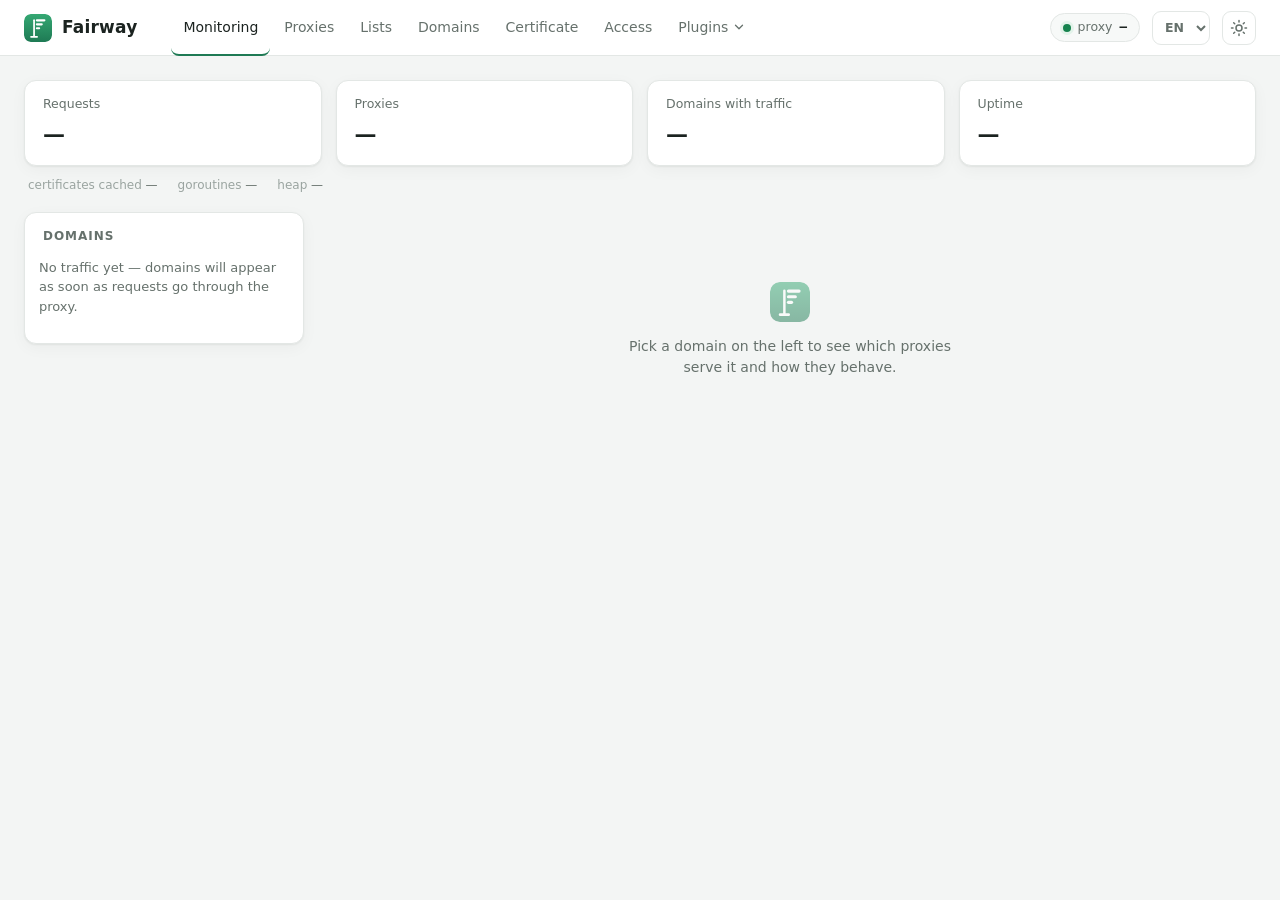
==== commit ad68fe54: "Плагины, шаг 3: панель В шапке — меню «Плагины ▾»: страницы включённых плагинов и «Управление плагин" ====
--- a/internal/admin/web/index.html
+++ b/internal/admin/web/index.html
@@ -52,6 +52,16 @@
       <button class="tab" data-view="rules" data-t>Domains</button>
       <button class="tab" data-view="cert" data-t>Certificate</button>
       <button class="tab" data-view="access" data-t>Access</button>
+      <div class="tab-menu" id="plugins-menu">
+        <button class="tab" id="plugins-tab" type="button" aria-haspopup="true" aria-expanded="false">
+          <span data-t>Plugins</span> <svg class="caret" viewBox="0 0 24 24" width="14" height="14" fill="none" stroke="currentColor" stroke-width="2.2" stroke-linecap="round" stroke-linejoin="round"><path d="m6 9 6 6 6-6"/></svg>
+        </button>
+        <div class="menu" id="plugins-menu-list" role="menu" hidden>
+          <div id="plugins-menu-items"></div>
+          <p class="menu-empty" id="plugins-menu-empty" data-t>No plugins turned on</p>
+          <a class="menu-manage" href="#plugins" role="menuitem" data-t>Manage plugins</a>
+        </div>
+      </div>
     </nav>
     <div class="top-right">
       <span class="chip live" data-t-title title="Proxy address: this is what goes into the browser or application settings">
@@ -520,7 +530,7 @@
   <!-- Access -->
   <div id="view-access" class="page settings" hidden>
     <div class="page-head">
-      <h1 data-t>Access to the panel</h1>
+      <h1 data-t>Access</h1>
       <span class="spacer"></span>
       <button class="ghost" id="logout" data-t>Sign out</button>
     </div>
@@ -548,6 +558,84 @@
     <div class="card">
       <h2 data-t>Token</h2>
       <p class="hint" data-t-html>The link with the token is printed to the log at every start: <code>admin panel: http://…/?token=…</code>. Opening it saves the token into a cookie, so it is needed only once. A permanent token is set by the <code>-admin-token</code> flag.</p>
+    </div>
+
+    <div class="card">
+      <div class="card-head"><h2 data-t>Proxy authorization</h2><span id="proxy-auth-state" class="hint"></span></div>
+      <p class="hint" data-t>By default the proxy is open to anyone who can reach its port. Turn this on if the port is visible beyond your own machines: clients will then have to give a login and password (Proxy-Authorization: Basic). The browser asks for them itself; in an application they go into the proxy settings or the address: http://login:password@host:port.</p>
+      <form id="proxy-auth-form">
+        <label class="toggle"><input type="checkbox" name="enabled"> <span data-t>require login and password</span></label>
+        <label class="field"><span data-t>Users</span>
+          <textarea name="users" rows="4" spellcheck="false" autocomplete="off" data-t-placeholder placeholder="login:password — one per line"></textarea>
+        </label>
+        <p class="hint" data-t>One user per line as login:password. Passwords are stored in the config as plain text, like the passwords of upstream proxies. Changes apply to new connections right away.</p>
+        <div class="form-actions">
+          <button class="primary" type="submit" data-t>Save</button>
+        </div>
+      </form>
+    </div>
+  </div>
+
+  <!-- Plugins -->
+  <div id="view-plugins" class="page settings" hidden>
+    <div class="page-head">
+      <h1 data-t>Plugins</h1>
+      <span class="spacer"></span>
+      <button class="ghost" id="plugins-rescan" data-t>Rescan folder</button>
+    </div>
+    <p class="page-lead" data-t>Plugins extend Fairway without rebuilding it: sync proxies with a provider, react to bans, edit lists. Each one runs in a sandbox and gets only the permissions you grant it.</p>
+
+    <div class="card">
+      <div class="card-head"><h2 data-t>Installed</h2><span class="hint" id="plugins-dir"></span></div>
+      <div class="table-wrap">
+        <table id="cfg-plugins">
+          <thead><tr>
+            <th data-t>Plugin</th><th data-t>Version</th><th data-t>Status</th><th data-t>Permissions</th><th></th>
+          </tr></thead>
+          <tbody></tbody>
+        </table>
+      </div>
+      <p class="hint table-note" data-t-html>To install a plugin, put its folder with <code>manifest.json</code> and <code>plugin.wasm</code> into the plugins folder and press “Rescan folder”. How to write one: <a href="https://github.com/Crasher69/fairway/blob/main/docs/PLUGINS.md" target="_blank" rel="noopener">docs/PLUGINS.md</a>.</p>
+    </div>
+  </div>
+
+  <!-- One plugin -->
+  <div id="view-plugin" class="page settings" hidden>
+    <div class="page-head">
+      <h1 id="plugin-title">—</h1>
+      <span class="brand-version" id="plugin-version"></span>
+      <span id="plugin-state"></span>
+      <span class="spacer"></span>
+      <button class="primary" id="plugin-toggle"></button>
+    </div>
+    <p class="page-lead" id="plugin-description"></p>
+    <div class="banner error" id="plugin-error" hidden></div>
+    <p class="runtime" id="plugin-facts"></p>
+
+    <div class="card plugin-ui" id="plugin-ui-card" hidden>
+      <iframe id="plugin-frame" sandbox="allow-scripts allow-forms" title="Plugin"></iframe>
+      <p class="hint" id="plugin-ui-stopped" hidden data-t>The plugin is not running, so its page cannot talk to it.</p>
+    </div>
+
+    <div class="card">
+      <h2 data-t>Settings</h2>
+      <form id="plugin-settings">
+        <div id="plugin-settings-fields"></div>
+        <div class="form-actions">
+          <button class="primary" type="submit" data-t>Save settings</button>
+          <span class="hint" data-t>The plugin restarts with the new settings.</span>
+        </div>
+      </form>
+    </div>
+
+    <div class="card">
+      <h2 data-t>Permissions</h2>
+      <ul class="plugin-perms" id="plugin-perms"></ul>
+    </div>
+
+    <div class="card">
+      <div class="card-head"><h2 data-t>Log</h2><span class="hint" data-t>last 200 lines</span></div>
+      <pre class="plugin-log" id="plugin-log"></pre>
     </div>
   </div>
 
--- a/internal/admin/web/style.css
+++ b/internal/admin/web/style.css
@@ -674,6 +674,7 @@
   .tab { height: 40px; }
   .page { padding: 16px; }
   .chip { display: none; }
+  .page-head { flex-wrap: wrap; }
 }
 
 /* Экран входа. Отдельный слой поверх панели: под ним уже отрисованная,
@@ -711,3 +712,88 @@
   color: var(--bad);
   font-size: 13px;
 }
+
+/* --- плагины --- */
+
+/* Выпадающее меню в шапке: страницы включённых плагинов и вход в их
+   настройки. Кнопка выглядит как вкладка, а меню висит под ней. */
+.tab-menu { position: relative; display: flex; }
+.tab-menu .tab { display: flex; align-items: center; gap: 4px; }
+.tab-menu .caret { transition: transform .12s; }
+.tab-menu .tab[aria-expanded="true"] .caret { transform: rotate(180deg); }
+
+/* fixed, а не absolute: на узком экране вкладки прокручиваются вбок, и
+   меню внутри такого контейнера обрезалось бы. Координаты ставит JS. */
+.menu {
+  position: fixed;
+  z-index: 20;
+  min-width: 220px;
+  padding: 6px;
+  background: var(--panel);
+  border: 1px solid var(--line);
+  border-radius: 10px;
+  box-shadow: var(--shadow);
+  display: flex;
+  flex-direction: column;
+}
+
+.menu a {
+  display: flex;
+  align-items: center;
+  gap: 8px;
+  padding: 7px 10px;
+  border-radius: 7px;
+  color: var(--text);
+  font-size: 13.5px;
+}
+.menu a:hover { background: var(--panel-2); text-decoration: none; }
+.menu a.active { background: var(--accent-soft); color: var(--accent-strong); }
+.menu a .dot { width: 7px; height: 7px; border-radius: 50%; background: var(--faint); flex: none; }
+.menu a .dot.ok { background: var(--ok); }
+.menu a .dot.bad { background: var(--bad); }
+.menu a .dot.warn { background: var(--warn); }
+.menu-empty { margin: 0; padding: 7px 10px; color: var(--muted); font-size: 13px; }
+.menu .menu-manage { margin-top: 4px; padding-top: 9px; border-top: 1px solid var(--line); border-radius: 0 0 7px 7px; color: var(--muted); }
+
+.plugin-name { font-weight: 550; }
+.plugin-name a { color: var(--text); }
+.plugin-id { color: var(--muted); font-family: var(--mono); font-size: 12px; }
+.plugin-desc { color: var(--muted); font-size: 12.5px; margin-top: 2px; max-width: 48ch; }
+.perm-list { display: flex; flex-wrap: wrap; gap: 4px; }
+.perm-list code { font-size: 11.5px; padding: 1px 6px; border-radius: 5px; background: var(--panel-2); border: 1px solid var(--line); }
+.perm-list code.missing { border-color: var(--warn); color: var(--warn); }
+
+.plugin-perms { margin: 0; padding: 0; list-style: none; display: grid; gap: 8px; }
+.plugin-perms li { display: flex; align-items: baseline; gap: 10px; font-size: 13.5px; }
+.plugin-perms code { font-size: 12px; min-width: 96px; }
+.plugin-perms .missing { color: var(--warn); }
+
+.plugin-ui { padding: 0; overflow: hidden; }
+.plugin-ui iframe { display: block; width: 100%; height: 160px; border: 0; background: var(--panel); color-scheme: light; }
+/* Схема iframe — это prefers-color-scheme для страницы плагина: так она
+   следует теме панели, даже переключённой вручную. */
+:root[data-theme="dark"] .plugin-ui iframe { color-scheme: dark; }
+@media (prefers-color-scheme: dark) {
+  :root:not([data-theme="light"]) .plugin-ui iframe { color-scheme: dark; }
+}
+.plugin-ui .hint { padding: 12px 20px; margin: 0; border-top: 1px solid var(--line); }
+
+.plugin-log {
+  margin: 0;
+  max-height: 320px;
+  overflow: auto;
+  padding: 12px 14px;
+  background: var(--panel-2);
+  border: 1px solid var(--line);
+  border-radius: 8px;
+  font-family: var(--mono);
+  font-size: 12px;
+  line-height: 1.55;
+  white-space: pre-wrap;
+  word-break: break-word;
+}
+.plugin-log .t { color: var(--faint); margin-right: 8px; }
+
+#plugin-settings-fields { display: grid; gap: 14px; margin-bottom: 14px; max-width: 560px; }
+#plugin-settings-fields .toggle { padding-bottom: 0; }
+#plugin-settings-fields textarea { min-height: 120px; font-family: var(--mono); font-size: 12.5px; }
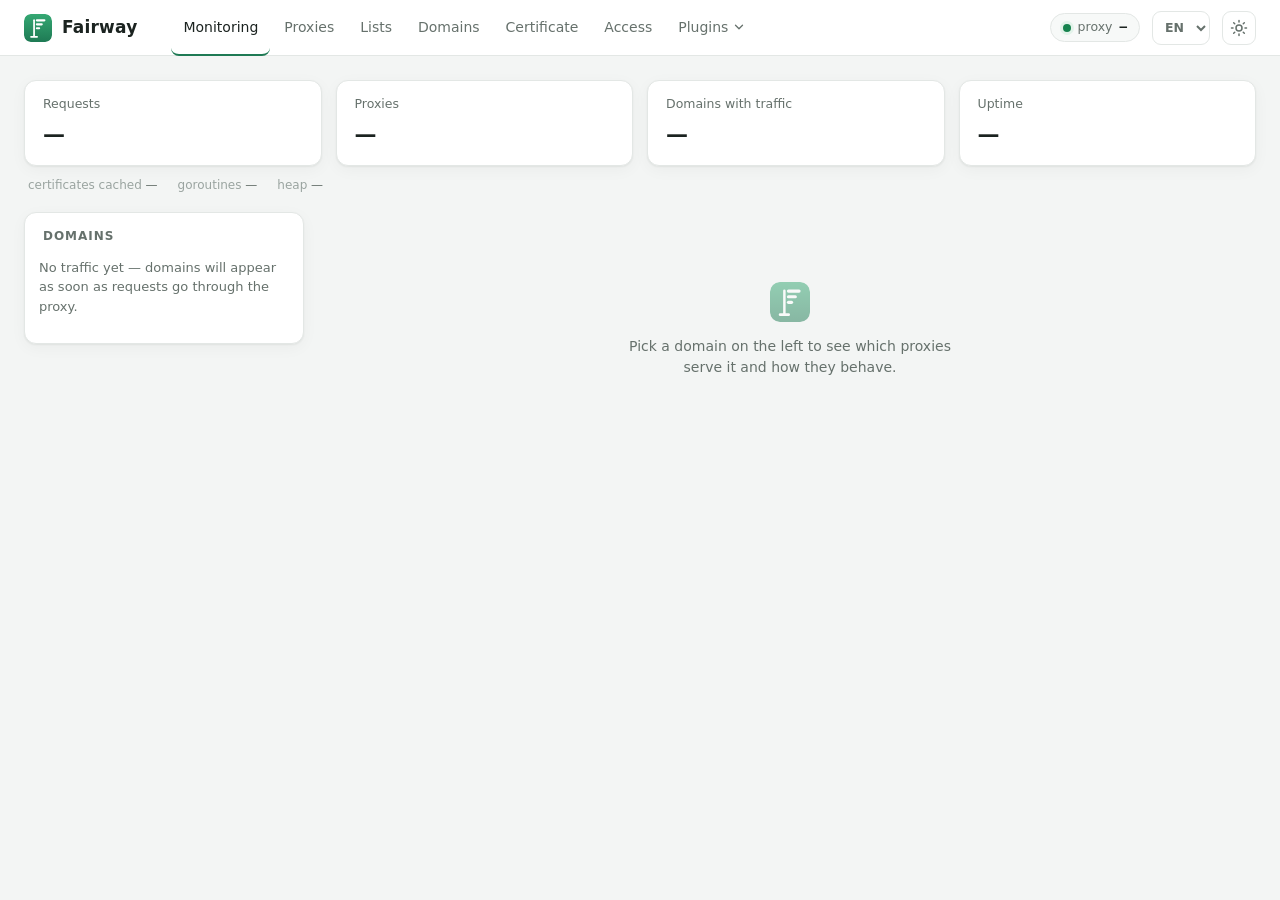
==== commit b899473c: "Панель: прокси и листы шириной до 1600px, страны — отдельными карточками Таблицы прокси и листов зан" ====
--- a/internal/admin/web/index.html
+++ b/internal/admin/web/index.html
@@ -206,7 +206,7 @@
   </main>
 
   <!-- Proxies -->
-  <div id="view-proxies" class="page settings" hidden>
+  <div id="view-proxies" class="page settings wide" hidden>
     <div class="page-head">
       <h1 data-t>Proxies</h1>
       <span class="spacer"></span>
@@ -325,7 +325,7 @@
             <tr>
               <th class="check"><input type="checkbox" id="proxy-check-all" data-t-title title="Select all shown"></th>
               <th data-t>Name</th><th data-t>Scheme</th><th data-t>Address</th><th class="num" data-t>Port</th>
-              <th data-t>Login</th><th data-t>Country</th><th data-t>In lists</th><th data-t>Comment</th><th></th>
+              <th data-t>Login</th><th data-t>In lists</th><th data-t>Comment</th><th></th>
             </tr>
           </thead>
           <tbody></tbody>
@@ -335,7 +335,7 @@
   </div>
 
   <!-- Lists -->
-  <div id="view-lists" class="page settings" hidden>
+  <div id="view-lists" class="page settings wide" hidden>
     <div class="page-head">
       <h1 data-t>Lists</h1>
       <span class="spacer"></span>
@@ -427,11 +427,20 @@
           <label class="field"><span data-t>Ban</span>
             <input name="ban_duration" placeholder="5m" size="8">
           </label>
+          <label class="field"><span data-t>Ban up to</span>
+            <input name="max_ban_duration" placeholder="1h" size="8">
+          </label>
+          <label class="field"><span data-t>Connect timeout</span>
+            <input name="connect_timeout" placeholder="15s" size="8">
+          </label>
+          <label class="field"><span data-t>Response timeout</span>
+            <input name="response_timeout" placeholder="60s" size="8">
+          </label>
         </div>
         <div class="form-actions">
           <button class="primary" data-t>Save rule</button>
           <button type="button" class="ghost" id="rule-form-cancel" hidden data-t>Cancel</button>
-          <span class="hint" data-t-html>Zero in a limit means “take from general settings”, −1 means “unlimited”. Ban is a Go duration: <code>5m</code>, <code>1h30m</code>.</span>
+          <span class="hint" data-t-html>Zero in a limit means “take from general settings”, −1 means “unlimited”. Ban and timeouts are Go durations: <code>30s</code>, <code>5m</code>, <code>1h30m</code>; empty means “as in general settings”. Each ban in a row with no successful reply in between is twice as long, up to “Ban up to”.</span>
         </div>
       </form>
     </div>
@@ -460,6 +469,15 @@
           </label>
           <label class="field"><span data-t>Ban</span>
             <input name="ban_duration" placeholder="5m" size="8">
+          </label>
+          <label class="field"><span data-t>Ban up to</span>
+            <input name="max_ban_duration" placeholder="1h" size="8">
+          </label>
+          <label class="field"><span data-t>Connect timeout</span>
+            <input name="connect_timeout" placeholder="15s" size="8">
+          </label>
+          <label class="field"><span data-t>Response timeout</span>
+            <input name="response_timeout" placeholder="60s" size="8">
           </label>
         </div>
         <div class="form-actions">
@@ -482,7 +500,8 @@
               <th data-t>Pattern</th><th data-t>List</th><th>TLS</th>
               <th class="num" data-t data-t-title title="How many different proxies from the list work on the domain at the same time">Proxies at once</th>
               <th class="num" data-t data-t-title title="How many connections one proxy holds">Connections</th>
-              <th data-t>Ban</th><th></th>
+              <th data-t>Ban</th>
+              <th data-t data-t-title title="Connect timeout / response timeout">Timeouts</th><th></th>
             </tr>
           </thead>
           <tbody></tbody>
--- a/internal/admin/web/style.css
+++ b/internal/admin/web/style.css
@@ -206,6 +206,11 @@
 
 .page { padding: 24px; max-width: 1400px; margin: 0 auto; }
 .settings { max-width: 1040px; padding-bottom: 80px; }
+/* Таблицам прокси и листов тесно в колонке настроек: на широком экране
+   они занимают всю ширину, но не больше 1600px, а формы над ними при
+   этом не растягиваются. */
+.settings.wide { max-width: 1600px; }
+.settings.wide > .page-lead, .settings.wide > .panel { max-width: 1040px; }
 
 .page-head { display: flex; align-items: center; gap: 16px; margin-bottom: 6px; }
 .page-head h1 { margin: 0; font-size: 22px; font-weight: 650; }
@@ -601,6 +606,26 @@
   color: var(--muted);
   margin: 1px 4px 1px 0;
 }
+
+/* Заголовок группы стран в таблице прокси. */
+tr.group-row td { background: var(--panel-2); padding-top: 7px; padding-bottom: 7px; }
+tbody tr.group-row:hover td { background: var(--panel-2); }
+.group-name { font-weight: 600; }
+.group-count { color: var(--muted); font-size: 12px; font-variant-numeric: tabular-nums; margin-left: 4px; }
+
+/* Каждая страна — отдельная карточка внутри одной таблицы: рамка вокруг
+   заголовка и строк группы, между группами — пустая строка-отступ. */
+table.grouped { border-collapse: separate; border-spacing: 0; }
+table.grouped tbody td:first-child { border-left: 1px solid var(--line); }
+table.grouped tbody td:last-child { border-right: 1px solid var(--line); }
+table.grouped tr.group-row td { border-top: 1px solid var(--line); }
+table.grouped tr.group-row td:first-child { border-top-left-radius: 10px; }
+table.grouped tr.group-row td:last-child { border-top-right-radius: 10px; }
+table.grouped tr.group-last td { border-bottom: 1px solid var(--line); }
+table.grouped tr.group-last td:first-child { border-bottom-left-radius: 10px; }
+table.grouped tr.group-last td:last-child { border-bottom-right-radius: 10px; }
+table.grouped tr.group-gap td,
+table.grouped tbody tr.group-gap:hover td { border: none; padding: 0; height: 14px; background: none; }
 
 .empty-cell { color: var(--muted); padding: 18px 10px; }
 
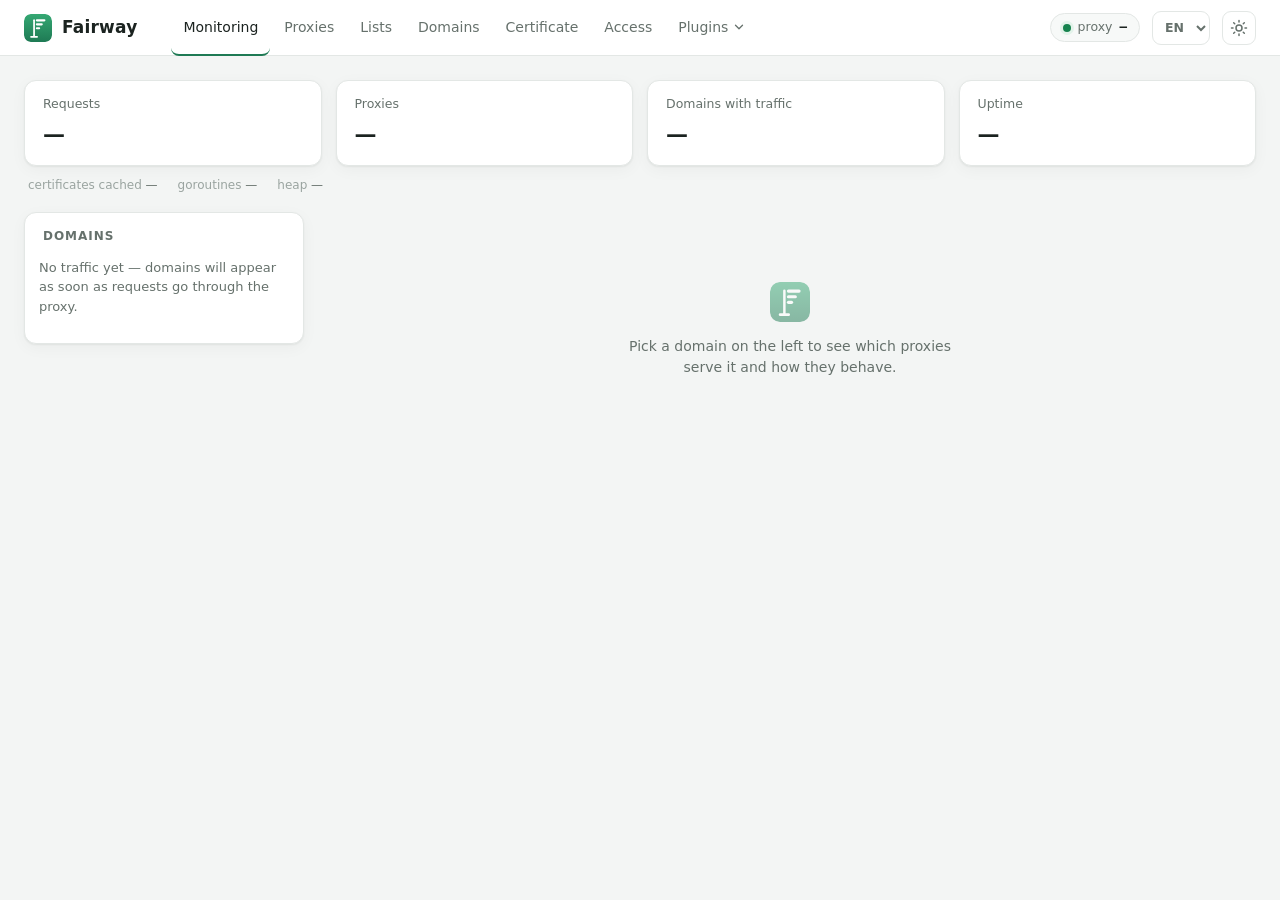
==== commit c219adde: "MITM: TLS-отпечаток браузера и User-Agent под него в правиле домена Расшифровав трафик, соединение с" ====
--- a/internal/admin/web/index.html
+++ b/internal/admin/web/index.html
@@ -437,6 +437,22 @@
             <input name="response_timeout" placeholder="60s" size="8">
           </label>
         </div>
+        <div class="fields">
+          <label class="field"><span data-t>Browser TLS fingerprint</span>
+            <select name="tls_fingerprint" id="rule-fingerprint-select"></select>
+          </label>
+          <label class="field"><span data-t>User-Agent</span>
+            <select name="ua_mode">
+              <option value="" data-t>as sent by the client</option>
+              <option value="profile" data-t>from the fingerprint</option>
+              <option value="custom" data-t>custom</option>
+            </select>
+          </label>
+          <label class="field field-wide" id="rule-ua-custom" hidden><span data-t>Custom User-Agent</span>
+            <input name="user_agent" placeholder="Mozilla/5.0 …">
+          </label>
+        </div>
+        <p class="hint" data-t>The fingerprint works only with “decrypt TLS”: the handshake with the site looks like the chosen browser's (JA3/JA4), and the site may answer over HTTP/2. “From the fingerprint” also sets the matching User-Agent and sec-ch-ua headers.</p>
         <div class="form-actions">
           <button class="primary" data-t>Save rule</button>
           <button type="button" class="ghost" id="rule-form-cancel" hidden data-t>Cancel</button>
